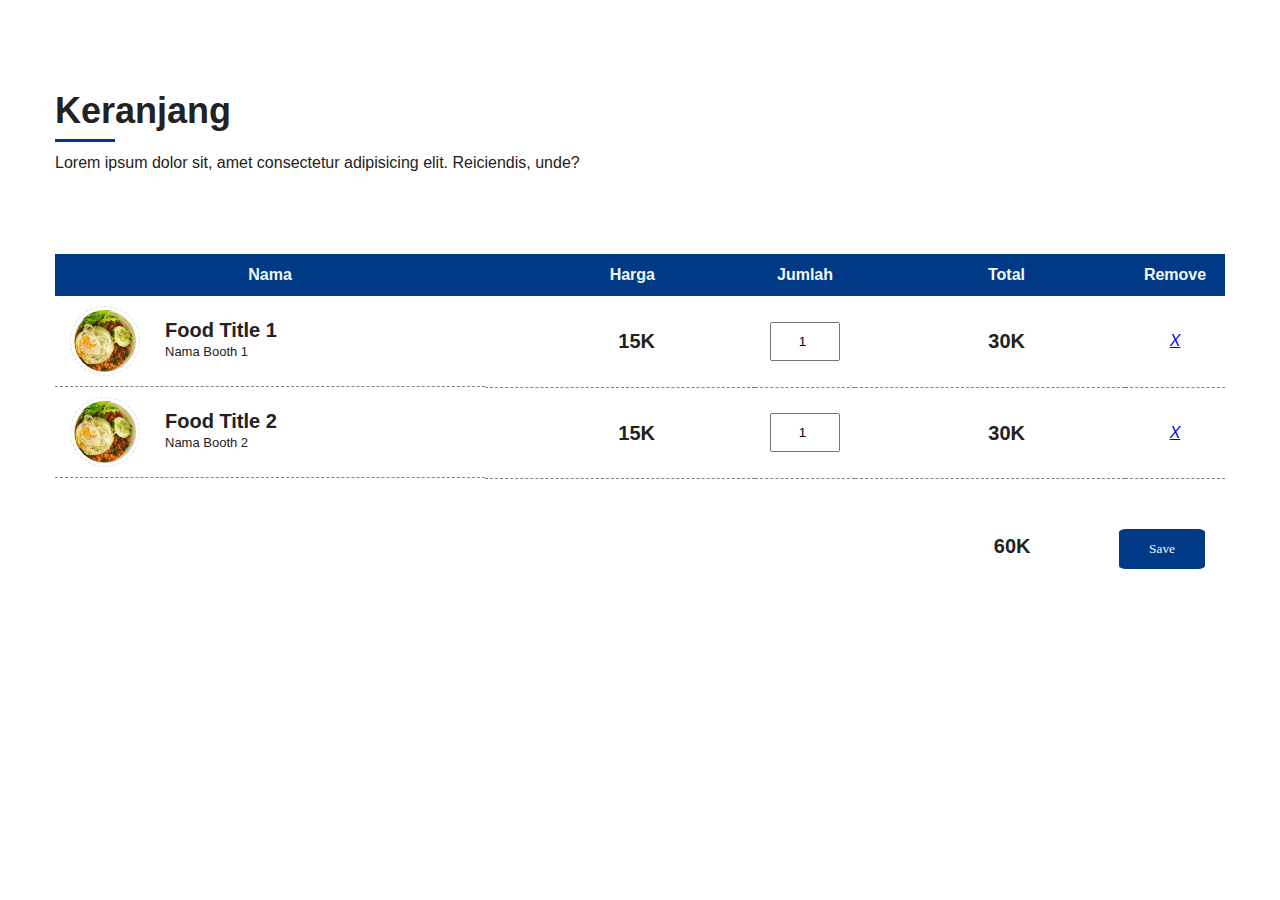
==== Keranjang.html @ 44690c76 "add keranjang" ====
<!DOCTYPE html>
<html lang="en">
<head>
    <meta charset="UTF-8">
    <meta http-equiv="X-UA-Compatible" content="IE=edge">
    <meta name="viewport" content="width=device-width, initial-scale=1.0">
    <title>Keranjang</title>
    <link rel="stylesheet" href="asset/css/style.css">
    <!-- <link rel="stylesheet" href="asset/css/responsive.css"> -->
</head>
<body>
    <div class="main">  
        <div class="section-title">
            <h2>Keranjang</h2>
            <p>Lorem ipsum dolor sit, amet consectetur adipisicing elit. Reiciendis, unde?</p>
            
        </div>

        <section id="cart-container">
            <table width="100%">
                <thead>
                    <tr>
                        <td>Nama</td>
                        <td>Harga</td>
                        <td>Jumlah</td>
                        <td>Total</td>
                        <td>Remove</td>
                    </tr>
                </thead>
                <tbody>
                    <tr>
                        <td class="nama-content">                    
                            <img src="asset/img/SegoGoreng.jpg" alt="">
                            <h4>Food Title 1
                                <p>Nama Booth 1</p>   
                            </h4> 
                            
                        </td>
                        <td class="harga-content">
                            <h4>15K</h4>
                        </td>
                        <td class="jumlah-content"> 
                            <h4><input value="1" type="number"></h4>
                        </td>
                        <td class="harga-content">
                            <h4>30K</h4>
                        </td>
                        <td class="remove-content">
                            <a href="#"><i class="trash-alt"> x </i></a>
                        </td>
                    </tr>
                    <!-- No 2 -->
                    <tr>
                        <td class="nama-content">                    
                            <img src="asset/img/SegoGoreng.jpg" alt="">
                            <h4>
                                Food Title 2
                                <p>Nama Booth 2</p>   
                            </h4>                           
                        </td>
                        <td class="harga-content">
                            <h4>15K</h4>
                        </td>
                        <td class="jumlah-content"> 
                            <h4><input value="1" type="number"></h4>
                        </td>
                        <td class="harga-content">
                            <h4>30K</h4>
                        </td>
                        <td class="remove-content"> 
                            <a href="#"><i class="trash-alt"> x </i></a>
                        </td>
                    </tr>    
                </tbody>
            </table>

        </section>
        <section id="Total">
            <h4>
                60K
                <span>
                    <button>
                        Save
                    </button>
                </span>
            </h4>
        </section>       
    </div>
</body>
</html>
---- asset/css/style.css ----
*{
    margin: 0;
    padding: 0;
    box-sizing: border-box;
}
@import url('https://fonts.googleapis.com/css2?family=Poppins&display=swap');
body{
    font-family: 'Poppins', sans-serif;
    font-size: 16px;
    line-height: 22px;
    color: #222;
}
.main {
    width: 1170px;
    margin: 100px auto;
}
.section-title {
    text-align: left;
    margin-bottom: 80px;
}
.section-title h2 {
    text-transform: capitalize;
    font-size: 36px;
    position: relative;
    display: inline-block;
    padding-bottom: 20px;
    margin-bottom: 10px;
}
.section-title h2::before{
    content:'';
    position: absolute;
    width: 60px;
    height: 3px;
    background-color: #003a87;
    bottom: 0;
    left: 0%;
    
}

/* Cart */
#cart-container table{ 
    border-collapse: collapse;
    width: 100%;
    table-layout: fixed;
}
#cart-container table td{
    border-bottom: 1px dashed rgb(134, 131, 131);
}
#cart-container table thead{ 
    font-weight: 800;
    text-align: center;
}
#cart-container table thead td{ 
    background-color: #003a87;
    color: aliceblue;
    border: none;
    padding: 10px;

}
#cart-container table tbody td{
    text-transform: capitalize;
    font-weight: 500;
    padding: 10px 15px 10px 15px;
    /* margin-top: 10px; 
    margin-bottom: 10px;  */
}
#cart-container table td:nth-child(2){
    width: 270px;
    text-align: right;
    padding-right: 100px;
}
#cart-container table td:nth-child(3){
    width: 100px;
    text-align: center;
}
#cart-container table td:nth-child(3) input{
    width: 70px;
    text-align: center;
    padding: 10px 5px 10px 15px;
}
#cart-container table td:nth-child(4){
    width: 270px;
    text-align: right;
    padding-right: 100px;
}
#cart-container table td:nth-child(5){
    width: 100px;
    text-align: center;
}
#cart-container table tbody td img{
    border-radius:50%;
    max-width: 70px;
    border: 1px dashed #ddd;
    padding: 3px;
    margin-right: 25px
}
.nama-content {
    font-size: 20px;
    display: flex;
    align-items: center;
}
.nama-content h4 p{
    font-size: 13px;
    font-weight: 500;
}
.jumlah-content {
    width: 25%;
    padding-left: 1px;
    text-align: center;
    align-items: center;
}
.harga-content {
    font-size: 20px;
    /* padding-right: 10px; */
}
#Total{
    font-size: 20px;
    margin-top: 50px;
    margin-right: 20px;
    text-align: right;
}
#Total button{
    background-color: #003a87;
    color: aliceblue;
    border-color: #003a87;
    border-style: none;
    padding: 12px 30px;
    border-radius: 8%;
    margin-left: 83px;
    text-align: right;
    font-family: 'Poppins';
}
#Total button:hover{
    opacity: .7;
}
---- asset/css/responsive.css ----
@media only screen and (min-width:992px) and (max-width:1200px){
    .main {
        width: 970px;
    }
}
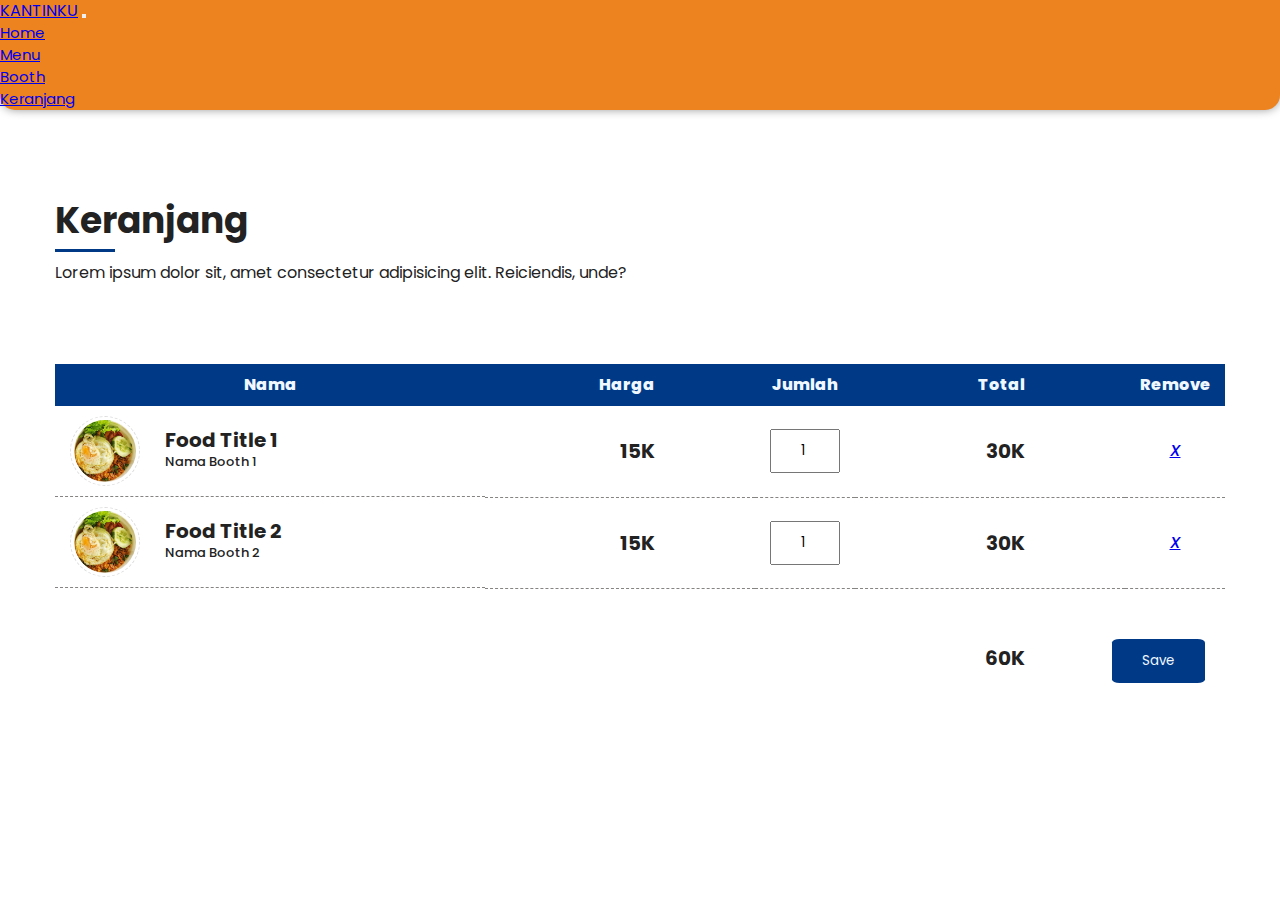
==== commit ac476d21: "add warna" ====
--- a/Keranjang.html
+++ b/Keranjang.html
@@ -1,19 +1,52 @@
 <!DOCTYPE html>
 <html lang="en">
+
 <head>
     <meta charset="UTF-8">
     <meta http-equiv="X-UA-Compatible" content="IE=edge">
     <meta name="viewport" content="width=device-width, initial-scale=1.0">
     <title>Keranjang</title>
     <link rel="stylesheet" href="asset/css/style.css">
+    <link rel="stylesheet" href="asset/css/style.css" />
+    <link rel="preconnect" href="https://fonts.googleapis.com" />
+    <link rel="preconnect" href="https://fonts.gstatic.com" crossorigin />
+    <link href="https://fonts.googleapis.com/css2?family=Poppins:wght@300;400;500;700&display=swap" rel="stylesheet" />
+    <link href="https://cdn.jsdelivr.net/npm/bootstrap@5.2.2/dist/css/bootstrap.min.css" rel="stylesheet"
+      integrity="sha384-Zenh87qX5JnK2Jl0vWa8Ck2rdkQ2Bzep5IDxbcnCeuOxjzrPF/et3URy9Bv1WTRi" crossorigin="anonymous" />
     <!-- <link rel="stylesheet" href="asset/css/responsive.css"> -->
 </head>
+
 <body>
-    <div class="main">  
+    <nav class="navbar navbar-expand-lg"style="background-color:#EC831E !important;">
+        <div class="container p-2">
+            <a class="navbar-brand fw-bold" href="#">KANTINKU</a>
+            <button class="navbar-toggler" type="button" data-bs-toggle="collapse" data-bs-target="#navbarNav"
+                aria-controls="navbarNav" aria-expanded="false" aria-label="Toggle navigation">
+                <span class="navbar-toggler-icon"></span>
+            </button>
+            <div class="collapse navbar-collapse" id="navbarNav">
+                <ul class="navbar-nav ms-auto me-5">
+                    <li class="nav-item pe-3">
+                        <a class="nav-link" aria-current="page" href="index.html#">Home</a>
+                    </li>
+                    <li class="nav-item pe-3">
+                        <a class="nav-link" href="index.html#menu">Menu</a>
+                    </li>
+                    <li class="nav-item pe-3">
+                        <a class="nav-link" href="index.html#booth">Booth</a>
+                    </li>
+                    <li class="nav-item pe-3">
+                        <a class="nav-link active" href="#">Keranjang</a>
+                    </li>
+                </ul>
+            </div>
+        </div>
+    </nav>
+    <div class="main">
         <div class="section-title">
             <h2>Keranjang</h2>
             <p>Lorem ipsum dolor sit, amet consectetur adipisicing elit. Reiciendis, unde?</p>
-            
+
         </div>
 
         <section id="cart-container">
@@ -29,17 +62,17 @@
                 </thead>
                 <tbody>
                     <tr>
-                        <td class="nama-content">                    
+                        <td class="nama-content">
                             <img src="asset/img/SegoGoreng.jpg" alt="">
                             <h4>Food Title 1
-                                <p>Nama Booth 1</p>   
-                            </h4> 
-                            
+                                <p>Nama Booth 1</p>
+                            </h4>
+
                         </td>
                         <td class="harga-content">
                             <h4>15K</h4>
                         </td>
-                        <td class="jumlah-content"> 
+                        <td class="jumlah-content">
                             <h4><input value="1" type="number"></h4>
                         </td>
                         <td class="harga-content">
@@ -51,26 +84,26 @@
                     </tr>
                     <!-- No 2 -->
                     <tr>
-                        <td class="nama-content">                    
+                        <td class="nama-content">
                             <img src="asset/img/SegoGoreng.jpg" alt="">
                             <h4>
                                 Food Title 2
-                                <p>Nama Booth 2</p>   
-                            </h4>                           
+                                <p>Nama Booth 2</p>
+                            </h4>
                         </td>
                         <td class="harga-content">
                             <h4>15K</h4>
                         </td>
-                        <td class="jumlah-content"> 
+                        <td class="jumlah-content">
                             <h4><input value="1" type="number"></h4>
                         </td>
                         <td class="harga-content">
                             <h4>30K</h4>
                         </td>
-                        <td class="remove-content"> 
+                        <td class="remove-content">
                             <a href="#"><i class="trash-alt"> x </i></a>
                         </td>
-                    </tr>    
+                    </tr>
                 </tbody>
             </table>
 
@@ -84,7 +117,8 @@
                     </button>
                 </span>
             </h4>
-        </section>       
+        </section>
     </div>
 </body>
-</html>+
+</html>
--- a/asset/css/style.css
+++ b/asset/css/style.css
@@ -1,23 +1,28 @@
-*{
+* {
     margin: 0;
     padding: 0;
     box-sizing: border-box;
 }
+
 @import url('https://fonts.googleapis.com/css2?family=Poppins&display=swap');
-body{
+
+body {
     font-family: 'Poppins', sans-serif;
     font-size: 16px;
     line-height: 22px;
     color: #222;
 }
+
 .main {
     width: 1170px;
     margin: 100px auto;
 }
+
 .section-title {
     text-align: left;
     margin-bottom: 80px;
 }
+
 .section-title h2 {
     text-transform: capitalize;
     font-size: 36px;
@@ -26,100 +31,117 @@
     padding-bottom: 20px;
     margin-bottom: 10px;
 }
-.section-title h2::before{
-    content:'';
+
+.section-title h2::before {
+    content: '';
     position: absolute;
     width: 60px;
     height: 3px;
     background-color: #003a87;
     bottom: 0;
     left: 0%;
-    
+
 }
 
 /* Cart */
-#cart-container table{ 
+#cart-container table {
     border-collapse: collapse;
     width: 100%;
     table-layout: fixed;
 }
-#cart-container table td{
+
+#cart-container table td {
     border-bottom: 1px dashed rgb(134, 131, 131);
 }
-#cart-container table thead{ 
+
+#cart-container table thead {
     font-weight: 800;
     text-align: center;
 }
-#cart-container table thead td{ 
+
+#cart-container table thead td {
     background-color: #003a87;
     color: aliceblue;
     border: none;
     padding: 10px;
 
 }
-#cart-container table tbody td{
+
+#cart-container table tbody td {
     text-transform: capitalize;
     font-weight: 500;
     padding: 10px 15px 10px 15px;
-    /* margin-top: 10px; 
+    /* margin-top: 10px;
     margin-bottom: 10px;  */
 }
-#cart-container table td:nth-child(2){
+
+#cart-container table td:nth-child(2) {
     width: 270px;
     text-align: right;
     padding-right: 100px;
 }
-#cart-container table td:nth-child(3){
+
+#cart-container table td:nth-child(3) {
     width: 100px;
     text-align: center;
 }
-#cart-container table td:nth-child(3) input{
+
+#cart-container table td:nth-child(3) input {
     width: 70px;
     text-align: center;
     padding: 10px 5px 10px 15px;
 }
-#cart-container table td:nth-child(4){
+
+#cart-container table td:nth-child(4) {
     width: 270px;
     text-align: right;
     padding-right: 100px;
 }
-#cart-container table td:nth-child(5){
+
+#cart-container table td:nth-child(5) {
     width: 100px;
     text-align: center;
 }
-#cart-container table tbody td img{
-    border-radius:50%;
+
+#cart-container table tbody td img {
+    border-radius: 50%;
     max-width: 70px;
     border: 1px dashed #ddd;
     padding: 3px;
     margin-right: 25px
 }
+
 .nama-content {
     font-size: 20px;
     display: flex;
     align-items: center;
 }
-.nama-content h4 p{
+
+.nama-content h4 p {
     font-size: 13px;
     font-weight: 500;
 }
+
 .jumlah-content {
     width: 25%;
     padding-left: 1px;
     text-align: center;
     align-items: center;
 }
+
 .harga-content {
     font-size: 20px;
     /* padding-right: 10px; */
 }
-#Total{
+
+#Total {
     font-size: 20px;
     margin-top: 50px;
     margin-right: 20px;
     text-align: right;
 }
-#Total button{
+
+#Total button {
     background-color: #003a87;
     color: aliceblue;
     border-color: #003a87;
@@ -130,6 +152,44 @@
     text-align: right;
     font-family: 'Poppins';
 }
-#Total button:hover{
+
+#Total button:hover {
     opacity: .7;
-}+}
+
+* {
+    font-family: "Poppins", sans-serif;
+}
+
+.navbar {
+    background-color: rgb(223, 223, 223) !important;
+    border-radius: 0px 0px 15px 15px;
+    box-shadow: 0px 0px 10px #9a9a9a;
+}
+
+.navbar-nav {
+    font-size: 15px;
+}
+
+.jumbotron {
+    font-family: "Poppins", sans-serif;
+}
+
+.btn-jum {
+    background-color: black !important;
+}
+
+.menu-placeholder {
+    background-color: rgb(223, 223, 223) !important;
+    border-radius: 15px 15px 0px 0px;
+    box-shadow: 0px 0px 10px #9a9a9a;
+}
+
+ul {
+    list-style-type: none;
+    font-size: 14px;
+}
+
+li {
+    color: white;
+}
--- a/asset/css/style.css
+++ b/asset/css/style.css
@@ -1,23 +1,28 @@
-*{
+* {
     margin: 0;
     padding: 0;
     box-sizing: border-box;
 }
+
 @import url('https://fonts.googleapis.com/css2?family=Poppins&display=swap');
-body{
+
+body {
     font-family: 'Poppins', sans-serif;
     font-size: 16px;
     line-height: 22px;
     color: #222;
 }
+
 .main {
     width: 1170px;
     margin: 100px auto;
 }
+
 .section-title {
     text-align: left;
     margin-bottom: 80px;
 }
+
 .section-title h2 {
     text-transform: capitalize;
     font-size: 36px;
@@ -26,100 +31,117 @@
     padding-bottom: 20px;
     margin-bottom: 10px;
 }
-.section-title h2::before{
-    content:'';
+
+.section-title h2::before {
+    content: '';
     position: absolute;
     width: 60px;
     height: 3px;
     background-color: #003a87;
     bottom: 0;
     left: 0%;
-    
+
 }
 
 /* Cart */
-#cart-container table{ 
+#cart-container table {
     border-collapse: collapse;
     width: 100%;
     table-layout: fixed;
 }
-#cart-container table td{
+
+#cart-container table td {
     border-bottom: 1px dashed rgb(134, 131, 131);
 }
-#cart-container table thead{ 
+
+#cart-container table thead {
     font-weight: 800;
     text-align: center;
 }
-#cart-container table thead td{ 
+
+#cart-container table thead td {
     background-color: #003a87;
     color: aliceblue;
     border: none;
     padding: 10px;
 
 }
-#cart-container table tbody td{
+
+#cart-container table tbody td {
     text-transform: capitalize;
     font-weight: 500;
     padding: 10px 15px 10px 15px;
-    /* margin-top: 10px; 
+    /* margin-top: 10px;
     margin-bottom: 10px;  */
 }
-#cart-container table td:nth-child(2){
+
+#cart-container table td:nth-child(2) {
     width: 270px;
     text-align: right;
     padding-right: 100px;
 }
-#cart-container table td:nth-child(3){
+
+#cart-container table td:nth-child(3) {
     width: 100px;
     text-align: center;
 }
-#cart-container table td:nth-child(3) input{
+
+#cart-container table td:nth-child(3) input {
     width: 70px;
     text-align: center;
     padding: 10px 5px 10px 15px;
 }
-#cart-container table td:nth-child(4){
+
+#cart-container table td:nth-child(4) {
     width: 270px;
     text-align: right;
     padding-right: 100px;
 }
-#cart-container table td:nth-child(5){
+
+#cart-container table td:nth-child(5) {
     width: 100px;
     text-align: center;
 }
-#cart-container table tbody td img{
-    border-radius:50%;
+
+#cart-container table tbody td img {
+    border-radius: 50%;
     max-width: 70px;
     border: 1px dashed #ddd;
     padding: 3px;
     margin-right: 25px
 }
+
 .nama-content {
     font-size: 20px;
     display: flex;
     align-items: center;
 }
-.nama-content h4 p{
+
+.nama-content h4 p {
     font-size: 13px;
     font-weight: 500;
 }
+
 .jumlah-content {
     width: 25%;
     padding-left: 1px;
     text-align: center;
     align-items: center;
 }
+
 .harga-content {
     font-size: 20px;
     /* padding-right: 10px; */
 }
-#Total{
+
+#Total {
     font-size: 20px;
     margin-top: 50px;
     margin-right: 20px;
     text-align: right;
 }
-#Total button{
+
+#Total button {
     background-color: #003a87;
     color: aliceblue;
     border-color: #003a87;
@@ -130,6 +152,44 @@
     text-align: right;
     font-family: 'Poppins';
 }
-#Total button:hover{
+
+#Total button:hover {
     opacity: .7;
-}+}
+
+* {
+    font-family: "Poppins", sans-serif;
+}
+
+.navbar {
+    background-color: rgb(223, 223, 223) !important;
+    border-radius: 0px 0px 15px 15px;
+    box-shadow: 0px 0px 10px #9a9a9a;
+}
+
+.navbar-nav {
+    font-size: 15px;
+}
+
+.jumbotron {
+    font-family: "Poppins", sans-serif;
+}
+
+.btn-jum {
+    background-color: black !important;
+}
+
+.menu-placeholder {
+    background-color: rgb(223, 223, 223) !important;
+    border-radius: 15px 15px 0px 0px;
+    box-shadow: 0px 0px 10px #9a9a9a;
+}
+
+ul {
+    list-style-type: none;
+    font-size: 14px;
+}
+
+li {
+    color: white;
+}
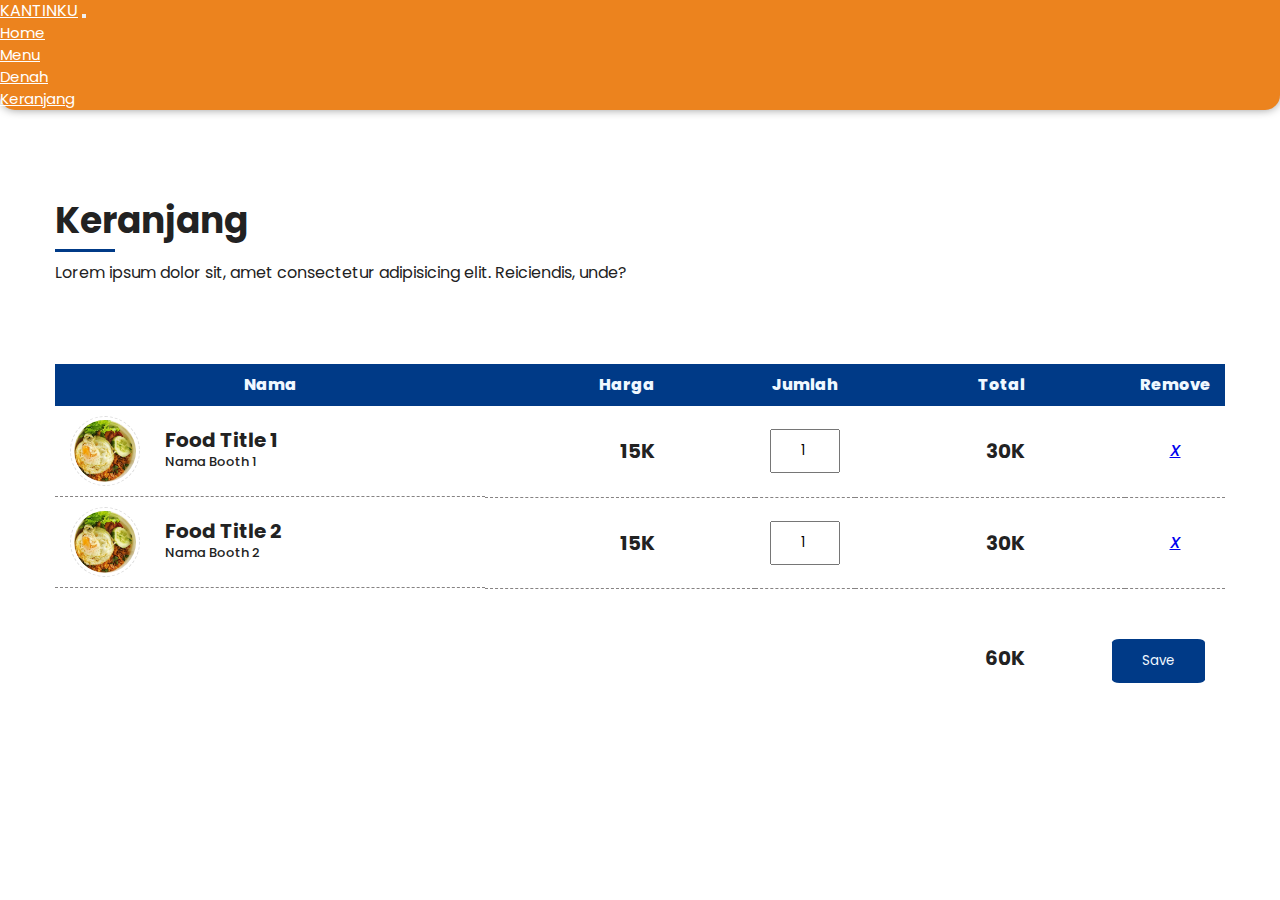
==== commit 97822829: "finalisasi" ====
--- a/Keranjang.html
+++ b/Keranjang.html
@@ -1,124 +1,117 @@
 <!DOCTYPE html>
 <html lang="en">
-
-<head>
-    <meta charset="UTF-8">
-    <meta http-equiv="X-UA-Compatible" content="IE=edge">
-    <meta name="viewport" content="width=device-width, initial-scale=1.0">
+  <head>
+    <meta charset="UTF-8" />
+    <meta http-equiv="X-UA-Compatible" content="IE=edge" />
+    <meta name="viewport" content="width=device-width, initial-scale=1.0" />
     <title>Keranjang</title>
-    <link rel="stylesheet" href="asset/css/style.css">
+    <link rel="stylesheet" href="asset/css/style.css" />
     <link rel="stylesheet" href="asset/css/style.css" />
     <link rel="preconnect" href="https://fonts.googleapis.com" />
     <link rel="preconnect" href="https://fonts.gstatic.com" crossorigin />
     <link href="https://fonts.googleapis.com/css2?family=Poppins:wght@300;400;500;700&display=swap" rel="stylesheet" />
-    <link href="https://cdn.jsdelivr.net/npm/bootstrap@5.2.2/dist/css/bootstrap.min.css" rel="stylesheet"
-      integrity="sha384-Zenh87qX5JnK2Jl0vWa8Ck2rdkQ2Bzep5IDxbcnCeuOxjzrPF/et3URy9Bv1WTRi" crossorigin="anonymous" />
+    <link href="https://cdn.jsdelivr.net/npm/bootstrap@5.2.2/dist/css/bootstrap.min.css" rel="stylesheet" integrity="sha384-Zenh87qX5JnK2Jl0vWa8Ck2rdkQ2Bzep5IDxbcnCeuOxjzrPF/et3URy9Bv1WTRi" crossorigin="anonymous" />
     <!-- <link rel="stylesheet" href="asset/css/responsive.css"> -->
-</head>
+  </head>
 
-<body>
-    <nav class="navbar navbar-expand-lg"style="background-color:#EC831E !important;">
-        <div class="container p-2">
-            <a class="navbar-brand fw-bold" href="#">KANTINKU</a>
-            <button class="navbar-toggler" type="button" data-bs-toggle="collapse" data-bs-target="#navbarNav"
-                aria-controls="navbarNav" aria-expanded="false" aria-label="Toggle navigation">
-                <span class="navbar-toggler-icon"></span>
-            </button>
-            <div class="collapse navbar-collapse" id="navbarNav">
-                <ul class="navbar-nav ms-auto me-5">
-                    <li class="nav-item pe-3">
-                        <a class="nav-link" aria-current="page" href="index.html#">Home</a>
-                    </li>
-                    <li class="nav-item pe-3">
-                        <a class="nav-link" href="index.html#menu">Menu</a>
-                    </li>
-                    <li class="nav-item pe-3">
-                        <a class="nav-link" href="index.html#booth">Booth</a>
-                    </li>
-                    <li class="nav-item pe-3">
-                        <a class="nav-link active" href="#">Keranjang</a>
-                    </li>
-                </ul>
-            </div>
+  <body>
+    <nav class="navbar navbar-expand-lg" style="background-color: #ec831e !important">
+      <div class="container p-2">
+        <a class="navbar-brand fw-bold" style="color: #ffffff !important" href="#">KANTINKU</a>
+        <button class="navbar-toggler" type="button" data-bs-toggle="collapse" data-bs-target="#navbarNav" aria-controls="navbarNav" aria-expanded="false" aria-label="Toggle navigation">
+          <span class="navbar-toggler-icon"></span>
+        </button>
+        <div class="collapse navbar-collapse" id="navbarNav">
+          <ul class="navbar-nav ms-auto me-5 fw-light">
+            <li class="nav-item pe-3">
+              <a class="nav-link" style="color: #ffffff !important" aria-current="page" href="index.html">Home</a>
+            </li>
+            <li class="nav-item pe-3">
+              <a class="nav-link" style="color: #ffffff !important" href="index.html#menu">Menu</a>
+            </li>
+            <li class="nav-item pe-3">
+              <a class="nav-link" style="color: #ffffff !important" href="index.html#denah">Denah</a>
+            </li>
+            <li class="nav-item pe-3">
+              <a class="nav-link" style="color: #ffffff !important" href="keranjang.html#">Keranjang</a>
+            </li>
+          </ul>
         </div>
+      </div>
     </nav>
     <div class="main">
-        <div class="section-title">
-            <h2>Keranjang</h2>
-            <p>Lorem ipsum dolor sit, amet consectetur adipisicing elit. Reiciendis, unde?</p>
+      <div class="section-title">
+        <h2>Keranjang</h2>
+        <p>Lorem ipsum dolor sit, amet consectetur adipisicing elit. Reiciendis, unde?</p>
+      </div>
 
-        </div>
-
-        <section id="cart-container">
-            <table width="100%">
-                <thead>
-                    <tr>
-                        <td>Nama</td>
-                        <td>Harga</td>
-                        <td>Jumlah</td>
-                        <td>Total</td>
-                        <td>Remove</td>
-                    </tr>
-                </thead>
-                <tbody>
-                    <tr>
-                        <td class="nama-content">
-                            <img src="asset/img/SegoGoreng.jpg" alt="">
-                            <h4>Food Title 1
-                                <p>Nama Booth 1</p>
-                            </h4>
-
-                        </td>
-                        <td class="harga-content">
-                            <h4>15K</h4>
-                        </td>
-                        <td class="jumlah-content">
-                            <h4><input value="1" type="number"></h4>
-                        </td>
-                        <td class="harga-content">
-                            <h4>30K</h4>
-                        </td>
-                        <td class="remove-content">
-                            <a href="#"><i class="trash-alt"> x </i></a>
-                        </td>
-                    </tr>
-                    <!-- No 2 -->
-                    <tr>
-                        <td class="nama-content">
-                            <img src="asset/img/SegoGoreng.jpg" alt="">
-                            <h4>
-                                Food Title 2
-                                <p>Nama Booth 2</p>
-                            </h4>
-                        </td>
-                        <td class="harga-content">
-                            <h4>15K</h4>
-                        </td>
-                        <td class="jumlah-content">
-                            <h4><input value="1" type="number"></h4>
-                        </td>
-                        <td class="harga-content">
-                            <h4>30K</h4>
-                        </td>
-                        <td class="remove-content">
-                            <a href="#"><i class="trash-alt"> x </i></a>
-                        </td>
-                    </tr>
-                </tbody>
-            </table>
-
-        </section>
-        <section id="Total">
-            <h4>
-                60K
-                <span>
-                    <button>
-                        Save
-                    </button>
-                </span>
-            </h4>
-        </section>
+      <section id="cart-container">
+        <table width="100%">
+          <thead>
+            <tr>
+              <td>Nama</td>
+              <td>Harga</td>
+              <td>Jumlah</td>
+              <td>Total</td>
+              <td>Remove</td>
+            </tr>
+          </thead>
+          <tbody>
+            <tr>
+              <td class="nama-content">
+                <img src="asset/img/SegoGoreng.jpg" alt="" />
+                <h4>
+                  Food Title 1
+                  <p>Nama Booth 1</p>
+                </h4>
+              </td>
+              <td class="harga-content">
+                <h4>15K</h4>
+              </td>
+              <td class="jumlah-content">
+                <h4><input value="1" type="number" /></h4>
+              </td>
+              <td class="harga-content">
+                <h4>30K</h4>
+              </td>
+              <td class="remove-content">
+                <a href="#"><i class="trash-alt"> x </i></a>
+              </td>
+            </tr>
+            <!-- No 2 -->
+            <tr>
+              <td class="nama-content">
+                <img src="asset/img/SegoGoreng.jpg" alt="" />
+                <h4>
+                  Food Title 2
+                  <p>Nama Booth 2</p>
+                </h4>
+              </td>
+              <td class="harga-content">
+                <h4>15K</h4>
+              </td>
+              <td class="jumlah-content">
+                <h4><input value="1" type="number" /></h4>
+              </td>
+              <td class="harga-content">
+                <h4>30K</h4>
+              </td>
+              <td class="remove-content">
+                <a href="#"><i class="trash-alt"> x </i></a>
+              </td>
+            </tr>
+          </tbody>
+        </table>
+      </section>
+      <section id="Total">
+        <h4>
+          60K
+          <span>
+            <button>Save</button>
+          </span>
+        </h4>
+      </section>
     </div>
-</body>
-
+    <script src="https://cdn.jsdelivr.net/npm/bootstrap@5.2.2/dist/js/bootstrap.bundle.min.js" integrity="sha384-OERcA2EqjJCMA+/3y+gxIOqMEjwtxJY7qPCqsdltbNJuaOe923+mo//f6V8Qbsw3" crossorigin="anonymous"></script>
+  </body>
 </html>
--- a/asset/css/style.css
+++ b/asset/css/style.css
@@ -1,195 +1,193 @@
 * {
-    margin: 0;
-    padding: 0;
-    box-sizing: border-box;
+  margin: 0;
+  padding: 0;
+  box-sizing: border-box;
 }
 
-@import url('https://fonts.googleapis.com/css2?family=Poppins&display=swap');
+@import url("https://fonts.googleapis.com/css2?family=Poppins&display=swap");
 
 body {
-    font-family: 'Poppins', sans-serif;
-    font-size: 16px;
-    line-height: 22px;
-    color: #222;
+  font-family: "Poppins", sans-serif;
+  font-size: 16px;
+  line-height: 22px;
+  color: #222;
 }
 
 .main {
-    width: 1170px;
-    margin: 100px auto;
+  width: 1170px;
+  margin: 100px auto;
 }
 
 .section-title {
-    text-align: left;
-    margin-bottom: 80px;
+  text-align: left;
+  margin-bottom: 80px;
 }
 
 .section-title h2 {
-    text-transform: capitalize;
-    font-size: 36px;
-    position: relative;
-    display: inline-block;
-    padding-bottom: 20px;
-    margin-bottom: 10px;
+  text-transform: capitalize;
+  font-size: 36px;
+  position: relative;
+  display: inline-block;
+  padding-bottom: 20px;
+  margin-bottom: 10px;
 }
 
 .section-title h2::before {
-    content: '';
-    position: absolute;
-    width: 60px;
-    height: 3px;
-    background-color: #003a87;
-    bottom: 0;
-    left: 0%;
-
+  content: "";
+  position: absolute;
+  width: 60px;
+  height: 3px;
+  background-color: #003a87;
+  bottom: 0;
+  left: 0%;
 }
 
 /* Cart */
 #cart-container table {
-    border-collapse: collapse;
-    width: 100%;
-    table-layout: fixed;
+  border-collapse: collapse;
+  width: 100%;
+  table-layout: fixed;
 }
 
 #cart-container table td {
-    border-bottom: 1px dashed rgb(134, 131, 131);
+  border-bottom: 1px dashed rgb(134, 131, 131);
 }
 
 #cart-container table thead {
-    font-weight: 800;
-    text-align: center;
+  font-weight: 800;
+  text-align: center;
 }
 
 #cart-container table thead td {
-    background-color: #003a87;
-    color: aliceblue;
-    border: none;
-    padding: 10px;
-
+  background-color: #003a87;
+  color: aliceblue;
+  border: none;
+  padding: 10px;
 }
 
 #cart-container table tbody td {
-    text-transform: capitalize;
-    font-weight: 500;
-    padding: 10px 15px 10px 15px;
-    /* margin-top: 10px;
+  text-transform: capitalize;
+  font-weight: 500;
+  padding: 10px 15px 10px 15px;
+  /* margin-top: 10px;
     margin-bottom: 10px;  */
 }
 
 #cart-container table td:nth-child(2) {
-    width: 270px;
-    text-align: right;
-    padding-right: 100px;
+  width: 270px;
+  text-align: right;
+  padding-right: 100px;
 }
 
 #cart-container table td:nth-child(3) {
-    width: 100px;
-    text-align: center;
+  width: 100px;
+  text-align: center;
 }
 
 #cart-container table td:nth-child(3) input {
-    width: 70px;
-    text-align: center;
-    padding: 10px 5px 10px 15px;
+  width: 70px;
+  text-align: center;
+  padding: 10px 5px 10px 15px;
 }
 
 #cart-container table td:nth-child(4) {
-    width: 270px;
-    text-align: right;
-    padding-right: 100px;
+  width: 270px;
+  text-align: right;
+  padding-right: 100px;
 }
 
 #cart-container table td:nth-child(5) {
-    width: 100px;
-    text-align: center;
+  width: 100px;
+  text-align: center;
 }
 
 #cart-container table tbody td img {
-    border-radius: 50%;
-    max-width: 70px;
-    border: 1px dashed #ddd;
-    padding: 3px;
-    margin-right: 25px
+  border-radius: 50%;
+  max-width: 70px;
+  border: 1px dashed #ddd;
+  padding: 3px;
+  margin-right: 25px;
 }
 
 .nama-content {
-    font-size: 20px;
-    display: flex;
-    align-items: center;
+  font-size: 20px;
+  display: flex;
+  align-items: center;
 }
 
 .nama-content h4 p {
-    font-size: 13px;
-    font-weight: 500;
+  font-size: 13px;
+  font-weight: 500;
 }
 
 .jumlah-content {
-    width: 25%;
-    padding-left: 1px;
-    text-align: center;
-    align-items: center;
+  width: 25%;
+  padding-left: 1px;
+  text-align: center;
+  align-items: center;
 }
 
 .harga-content {
-    font-size: 20px;
-    /* padding-right: 10px; */
+  font-size: 20px;
+  /* padding-right: 10px; */
 }
 
 #Total {
-    font-size: 20px;
-    margin-top: 50px;
-    margin-right: 20px;
-    text-align: right;
+  font-size: 20px;
+  margin-top: 50px;
+  margin-right: 20px;
+  text-align: right;
 }
 
 #Total button {
-    background-color: #003a87;
-    color: aliceblue;
-    border-color: #003a87;
-    border-style: none;
-    padding: 12px 30px;
-    border-radius: 8%;
-    margin-left: 83px;
-    text-align: right;
-    font-family: 'Poppins';
+  background-color: #003a87;
+  color: aliceblue;
+  border-color: #003a87;
+  border-style: none;
+  padding: 12px 30px;
+  border-radius: 8%;
+  margin-left: 83px;
+  text-align: right;
+  font-family: "Poppins";
 }
 
 #Total button:hover {
-    opacity: .7;
+  opacity: 0.7;
 }
 
 * {
-    font-family: "Poppins", sans-serif;
+  font-family: "Poppins", sans-serif;
 }
 
 .navbar {
-    background-color: rgb(223, 223, 223) !important;
-    border-radius: 0px 0px 15px 15px;
-    box-shadow: 0px 0px 10px #9a9a9a;
+  background-color: rgb(223, 223, 223) !important;
+  border-radius: 0px 0px 15px 15px;
+  box-shadow: 0px 0px 10px #9a9a9a;
 }
 
 .navbar-nav {
-    font-size: 15px;
+  font-size: 15px;
 }
 
 .jumbotron {
-    font-family: "Poppins", sans-serif;
+  font-family: "Poppins", sans-serif;
 }
 
 .btn-jum {
-    background-color: black !important;
+  background-color: black !important;
 }
 
 .menu-placeholder {
-    background-color: rgb(223, 223, 223) !important;
-    border-radius: 15px 15px 0px 0px;
-    box-shadow: 0px 0px 10px #9a9a9a;
+  background-color: rgb(223, 223, 223) !important;
+  border-radius: 15px 15px 15px 15px;
+  box-shadow: 0px 0px 10px #9a9a9a;
 }
 
 ul {
-    list-style-type: none;
-    font-size: 14px;
+  list-style-type: none;
+  font-size: 14px;
 }
 
 li {
-    color: white;
+  color: white;
 }
--- a/asset/css/style.css
+++ b/asset/css/style.css
@@ -1,195 +1,193 @@
 * {
-    margin: 0;
-    padding: 0;
-    box-sizing: border-box;
+  margin: 0;
+  padding: 0;
+  box-sizing: border-box;
 }
 
-@import url('https://fonts.googleapis.com/css2?family=Poppins&display=swap');
+@import url("https://fonts.googleapis.com/css2?family=Poppins&display=swap");
 
 body {
-    font-family: 'Poppins', sans-serif;
-    font-size: 16px;
-    line-height: 22px;
-    color: #222;
+  font-family: "Poppins", sans-serif;
+  font-size: 16px;
+  line-height: 22px;
+  color: #222;
 }
 
 .main {
-    width: 1170px;
-    margin: 100px auto;
+  width: 1170px;
+  margin: 100px auto;
 }
 
 .section-title {
-    text-align: left;
-    margin-bottom: 80px;
+  text-align: left;
+  margin-bottom: 80px;
 }
 
 .section-title h2 {
-    text-transform: capitalize;
-    font-size: 36px;
-    position: relative;
-    display: inline-block;
-    padding-bottom: 20px;
-    margin-bottom: 10px;
+  text-transform: capitalize;
+  font-size: 36px;
+  position: relative;
+  display: inline-block;
+  padding-bottom: 20px;
+  margin-bottom: 10px;
 }
 
 .section-title h2::before {
-    content: '';
-    position: absolute;
-    width: 60px;
-    height: 3px;
-    background-color: #003a87;
-    bottom: 0;
-    left: 0%;
-
+  content: "";
+  position: absolute;
+  width: 60px;
+  height: 3px;
+  background-color: #003a87;
+  bottom: 0;
+  left: 0%;
 }
 
 /* Cart */
 #cart-container table {
-    border-collapse: collapse;
-    width: 100%;
-    table-layout: fixed;
+  border-collapse: collapse;
+  width: 100%;
+  table-layout: fixed;
 }
 
 #cart-container table td {
-    border-bottom: 1px dashed rgb(134, 131, 131);
+  border-bottom: 1px dashed rgb(134, 131, 131);
 }
 
 #cart-container table thead {
-    font-weight: 800;
-    text-align: center;
+  font-weight: 800;
+  text-align: center;
 }
 
 #cart-container table thead td {
-    background-color: #003a87;
-    color: aliceblue;
-    border: none;
-    padding: 10px;
-
+  background-color: #003a87;
+  color: aliceblue;
+  border: none;
+  padding: 10px;
 }
 
 #cart-container table tbody td {
-    text-transform: capitalize;
-    font-weight: 500;
-    padding: 10px 15px 10px 15px;
-    /* margin-top: 10px;
+  text-transform: capitalize;
+  font-weight: 500;
+  padding: 10px 15px 10px 15px;
+  /* margin-top: 10px;
     margin-bottom: 10px;  */
 }
 
 #cart-container table td:nth-child(2) {
-    width: 270px;
-    text-align: right;
-    padding-right: 100px;
+  width: 270px;
+  text-align: right;
+  padding-right: 100px;
 }
 
 #cart-container table td:nth-child(3) {
-    width: 100px;
-    text-align: center;
+  width: 100px;
+  text-align: center;
 }
 
 #cart-container table td:nth-child(3) input {
-    width: 70px;
-    text-align: center;
-    padding: 10px 5px 10px 15px;
+  width: 70px;
+  text-align: center;
+  padding: 10px 5px 10px 15px;
 }
 
 #cart-container table td:nth-child(4) {
-    width: 270px;
-    text-align: right;
-    padding-right: 100px;
+  width: 270px;
+  text-align: right;
+  padding-right: 100px;
 }
 
 #cart-container table td:nth-child(5) {
-    width: 100px;
-    text-align: center;
+  width: 100px;
+  text-align: center;
 }
 
 #cart-container table tbody td img {
-    border-radius: 50%;
-    max-width: 70px;
-    border: 1px dashed #ddd;
-    padding: 3px;
-    margin-right: 25px
+  border-radius: 50%;
+  max-width: 70px;
+  border: 1px dashed #ddd;
+  padding: 3px;
+  margin-right: 25px;
 }
 
 .nama-content {
-    font-size: 20px;
-    display: flex;
-    align-items: center;
+  font-size: 20px;
+  display: flex;
+  align-items: center;
 }
 
 .nama-content h4 p {
-    font-size: 13px;
-    font-weight: 500;
+  font-size: 13px;
+  font-weight: 500;
 }
 
 .jumlah-content {
-    width: 25%;
-    padding-left: 1px;
-    text-align: center;
-    align-items: center;
+  width: 25%;
+  padding-left: 1px;
+  text-align: center;
+  align-items: center;
 }
 
 .harga-content {
-    font-size: 20px;
-    /* padding-right: 10px; */
+  font-size: 20px;
+  /* padding-right: 10px; */
 }
 
 #Total {
-    font-size: 20px;
-    margin-top: 50px;
-    margin-right: 20px;
-    text-align: right;
+  font-size: 20px;
+  margin-top: 50px;
+  margin-right: 20px;
+  text-align: right;
 }
 
 #Total button {
-    background-color: #003a87;
-    color: aliceblue;
-    border-color: #003a87;
-    border-style: none;
-    padding: 12px 30px;
-    border-radius: 8%;
-    margin-left: 83px;
-    text-align: right;
-    font-family: 'Poppins';
+  background-color: #003a87;
+  color: aliceblue;
+  border-color: #003a87;
+  border-style: none;
+  padding: 12px 30px;
+  border-radius: 8%;
+  margin-left: 83px;
+  text-align: right;
+  font-family: "Poppins";
 }
 
 #Total button:hover {
-    opacity: .7;
+  opacity: 0.7;
 }
 
 * {
-    font-family: "Poppins", sans-serif;
+  font-family: "Poppins", sans-serif;
 }
 
 .navbar {
-    background-color: rgb(223, 223, 223) !important;
-    border-radius: 0px 0px 15px 15px;
-    box-shadow: 0px 0px 10px #9a9a9a;
+  background-color: rgb(223, 223, 223) !important;
+  border-radius: 0px 0px 15px 15px;
+  box-shadow: 0px 0px 10px #9a9a9a;
 }
 
 .navbar-nav {
-    font-size: 15px;
+  font-size: 15px;
 }
 
 .jumbotron {
-    font-family: "Poppins", sans-serif;
+  font-family: "Poppins", sans-serif;
 }
 
 .btn-jum {
-    background-color: black !important;
+  background-color: black !important;
 }
 
 .menu-placeholder {
-    background-color: rgb(223, 223, 223) !important;
-    border-radius: 15px 15px 0px 0px;
-    box-shadow: 0px 0px 10px #9a9a9a;
+  background-color: rgb(223, 223, 223) !important;
+  border-radius: 15px 15px 15px 15px;
+  box-shadow: 0px 0px 10px #9a9a9a;
 }
 
 ul {
-    list-style-type: none;
-    font-size: 14px;
+  list-style-type: none;
+  font-size: 14px;
 }
 
 li {
-    color: white;
+  color: white;
 }
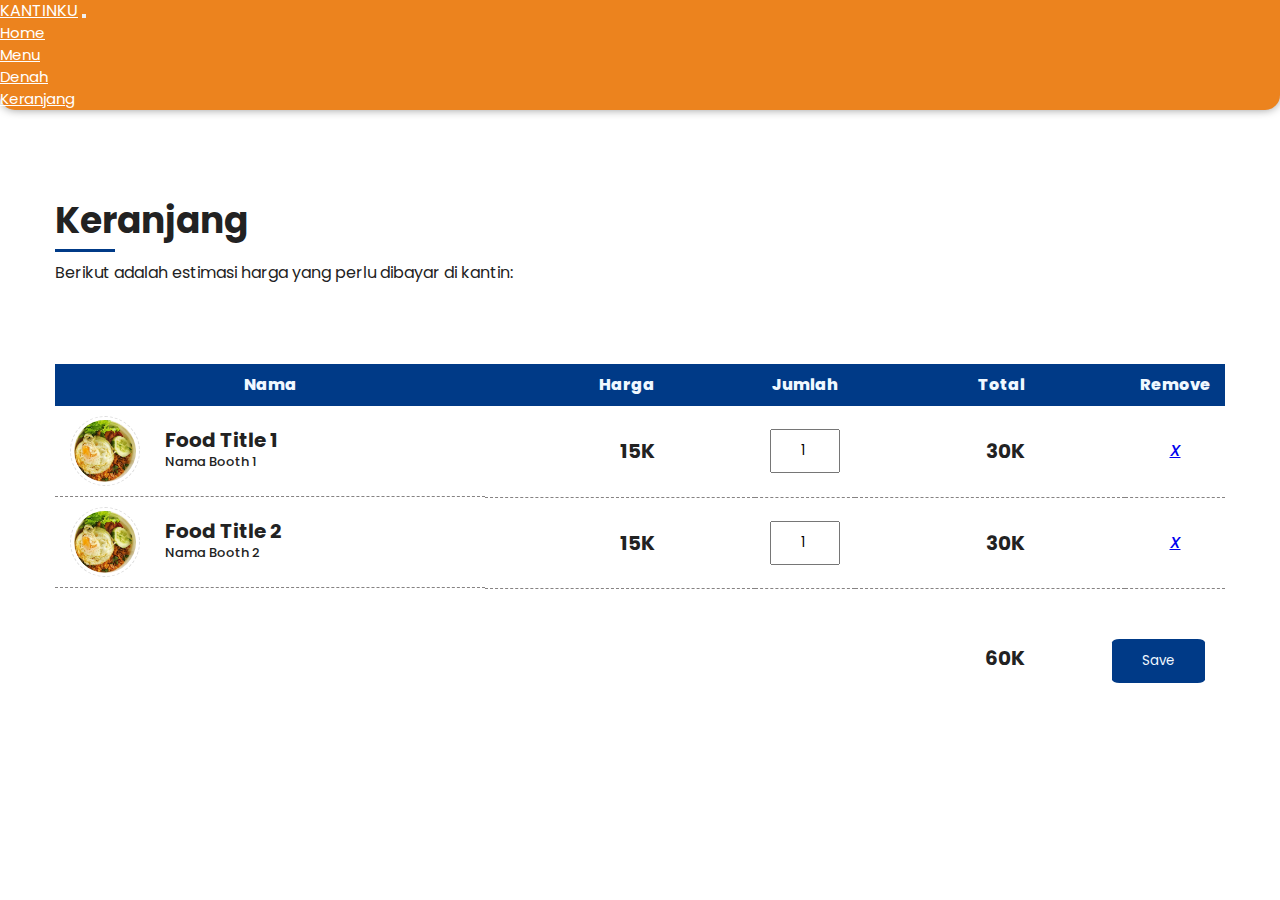
==== commit 5e398b15: "finalnal" ====
--- a/Keranjang.html
+++ b/Keranjang.html
@@ -42,7 +42,7 @@
     <div class="main">
       <div class="section-title">
         <h2>Keranjang</h2>
-        <p>Lorem ipsum dolor sit, amet consectetur adipisicing elit. Reiciendis, unde?</p>
+        <p>Berikut adalah estimasi harga yang perlu dibayar di kantin:</p>
       </div>
 
       <section id="cart-container">
--- a/asset/css/style.css
+++ b/asset/css/style.css
@@ -178,9 +178,8 @@
 }
 
 .menu-placeholder {
-  background-color: rgb(223, 223, 223) !important;
   border-radius: 15px 15px 15px 15px;
-  box-shadow: 0px 0px 10px #9a9a9a;
+  box-shadow: 0px 0px 10px #002647;
 }
 
 ul {
@@ -191,3 +190,12 @@
 li {
   color: white;
 }
+
+.jumbotron {
+  background-image: url("../img/Frame\ 1.png");
+  background-repeat: no-repeat;
+  background-size: cover;
+  background-position: center;
+  margin-top: -20px;
+  margin-bottom: -20px;
+}
--- a/asset/css/style.css
+++ b/asset/css/style.css
@@ -178,9 +178,8 @@
 }
 
 .menu-placeholder {
-  background-color: rgb(223, 223, 223) !important;
   border-radius: 15px 15px 15px 15px;
-  box-shadow: 0px 0px 10px #9a9a9a;
+  box-shadow: 0px 0px 10px #002647;
 }
 
 ul {
@@ -191,3 +190,12 @@
 li {
   color: white;
 }
+
+.jumbotron {
+  background-image: url("../img/Frame\ 1.png");
+  background-repeat: no-repeat;
+  background-size: cover;
+  background-position: center;
+  margin-top: -20px;
+  margin-bottom: -20px;
+}
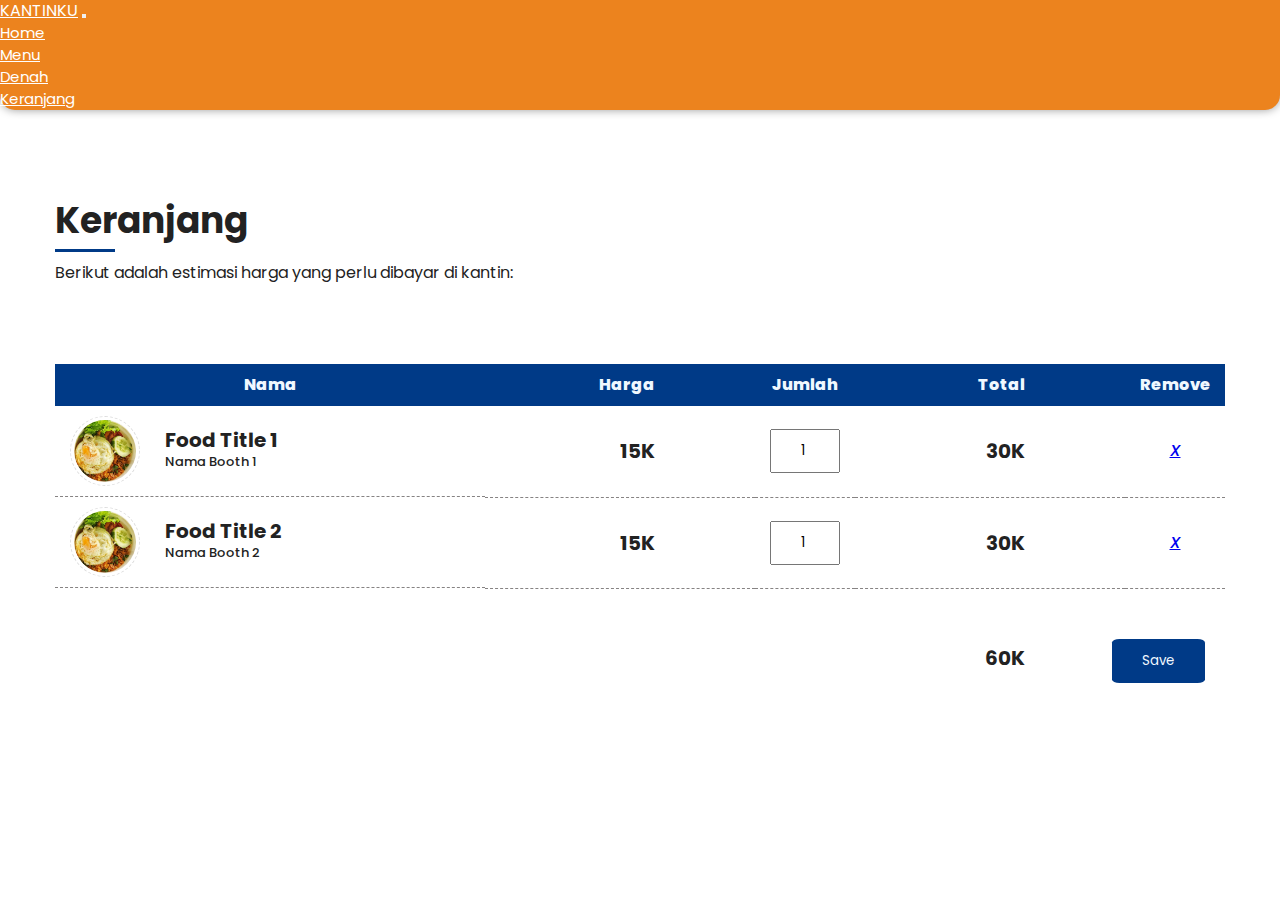
==== commit 00b8dbd2: "add fixed navbar" ====
--- a/Keranjang.html
+++ b/Keranjang.html
@@ -1,6 +1,7 @@
 <!DOCTYPE html>
 <html lang="en">
-  <head>
+
+<head>
     <meta charset="UTF-8" />
     <meta http-equiv="X-UA-Compatible" content="IE=edge" />
     <meta name="viewport" content="width=device-width, initial-scale=1.0" />
@@ -10,108 +11,114 @@
     <link rel="preconnect" href="https://fonts.googleapis.com" />
     <link rel="preconnect" href="https://fonts.gstatic.com" crossorigin />
     <link href="https://fonts.googleapis.com/css2?family=Poppins:wght@300;400;500;700&display=swap" rel="stylesheet" />
-    <link href="https://cdn.jsdelivr.net/npm/bootstrap@5.2.2/dist/css/bootstrap.min.css" rel="stylesheet" integrity="sha384-Zenh87qX5JnK2Jl0vWa8Ck2rdkQ2Bzep5IDxbcnCeuOxjzrPF/et3URy9Bv1WTRi" crossorigin="anonymous" />
+    <link href="https://cdn.jsdelivr.net/npm/bootstrap@5.2.2/dist/css/bootstrap.min.css" rel="stylesheet"
+        integrity="sha384-Zenh87qX5JnK2Jl0vWa8Ck2rdkQ2Bzep5IDxbcnCeuOxjzrPF/et3URy9Bv1WTRi" crossorigin="anonymous" />
     <!-- <link rel="stylesheet" href="asset/css/responsive.css"> -->
-  </head>
+</head>
 
-  <body>
-    <nav class="navbar navbar-expand-lg" style="background-color: #ec831e !important">
-      <div class="container p-2">
-        <a class="navbar-brand fw-bold" style="color: #ffffff !important" href="#">KANTINKU</a>
-        <button class="navbar-toggler" type="button" data-bs-toggle="collapse" data-bs-target="#navbarNav" aria-controls="navbarNav" aria-expanded="false" aria-label="Toggle navigation">
-          <span class="navbar-toggler-icon"></span>
-        </button>
-        <div class="collapse navbar-collapse" id="navbarNav">
-          <ul class="navbar-nav ms-auto me-5 fw-light">
-            <li class="nav-item pe-3">
-              <a class="nav-link" style="color: #ffffff !important" aria-current="page" href="index.html">Home</a>
-            </li>
-            <li class="nav-item pe-3">
-              <a class="nav-link" style="color: #ffffff !important" href="index.html#menu">Menu</a>
-            </li>
-            <li class="nav-item pe-3">
-              <a class="nav-link" style="color: #ffffff !important" href="index.html#denah">Denah</a>
-            </li>
-            <li class="nav-item pe-3">
-              <a class="nav-link" style="color: #ffffff !important" href="keranjang.html#">Keranjang</a>
-            </li>
-          </ul>
+<body>
+    <nav class="navbar navbar-expand-lg fixed-top" style="background-color: #ec831e !important">
+        <div class="container p-2">
+            <a class="navbar-brand fw-bold" style="color: #ffffff !important" href="#">KANTINKU</a>
+            <button class="navbar-toggler" type="button" data-bs-toggle="collapse" data-bs-target="#navbarNav"
+                aria-controls="navbarNav" aria-expanded="false" aria-label="Toggle navigation">
+                <span class="navbar-toggler-icon"></span>
+            </button>
+            <div class="collapse navbar-collapse" id="navbarNav">
+                <ul class="navbar-nav ms-auto me-5 fw-light">
+                    <li class="nav-item pe-3">
+                        <a class="nav-link" style="color: #ffffff !important" aria-current="page"
+                            href="index.html">Home</a>
+                    </li>
+                    <li class="nav-item pe-3">
+                        <a class="nav-link" style="color: #ffffff !important" href="index.html#menu">Menu</a>
+                    </li>
+                    <li class="nav-item pe-3">
+                        <a class="nav-link" style="color: #ffffff !important" href="index.html#denah">Denah</a>
+                    </li>
+                    <li class="nav-item pe-3">
+                        <a class="nav-link" style="color: #ffffff !important" href="keranjang.html#">Keranjang</a>
+                    </li>
+                </ul>
+            </div>
         </div>
-      </div>
     </nav>
     <div class="main">
-      <div class="section-title">
-        <h2>Keranjang</h2>
-        <p>Berikut adalah estimasi harga yang perlu dibayar di kantin:</p>
-      </div>
+        <div class="section-title">
+            <h2>Keranjang</h2>
+            <p>Berikut adalah estimasi harga yang perlu dibayar di kantin:</p>
+        </div>
 
-      <section id="cart-container">
-        <table width="100%">
-          <thead>
-            <tr>
-              <td>Nama</td>
-              <td>Harga</td>
-              <td>Jumlah</td>
-              <td>Total</td>
-              <td>Remove</td>
-            </tr>
-          </thead>
-          <tbody>
-            <tr>
-              <td class="nama-content">
-                <img src="asset/img/SegoGoreng.jpg" alt="" />
-                <h4>
-                  Food Title 1
-                  <p>Nama Booth 1</p>
-                </h4>
-              </td>
-              <td class="harga-content">
-                <h4>15K</h4>
-              </td>
-              <td class="jumlah-content">
-                <h4><input value="1" type="number" /></h4>
-              </td>
-              <td class="harga-content">
-                <h4>30K</h4>
-              </td>
-              <td class="remove-content">
-                <a href="#"><i class="trash-alt"> x </i></a>
-              </td>
-            </tr>
-            <!-- No 2 -->
-            <tr>
-              <td class="nama-content">
-                <img src="asset/img/SegoGoreng.jpg" alt="" />
-                <h4>
-                  Food Title 2
-                  <p>Nama Booth 2</p>
-                </h4>
-              </td>
-              <td class="harga-content">
-                <h4>15K</h4>
-              </td>
-              <td class="jumlah-content">
-                <h4><input value="1" type="number" /></h4>
-              </td>
-              <td class="harga-content">
-                <h4>30K</h4>
-              </td>
-              <td class="remove-content">
-                <a href="#"><i class="trash-alt"> x </i></a>
-              </td>
-            </tr>
-          </tbody>
-        </table>
-      </section>
-      <section id="Total">
-        <h4>
-          60K
-          <span>
-            <button>Save</button>
-          </span>
-        </h4>
-      </section>
+        <section id="cart-container">
+            <table width="100%">
+                <thead>
+                    <tr>
+                        <td>Nama</td>
+                        <td>Harga</td>
+                        <td>Jumlah</td>
+                        <td>Total</td>
+                        <td>Remove</td>
+                    </tr>
+                </thead>
+                <tbody>
+                    <tr>
+                        <td class="nama-content">
+                            <img src="asset/img/SegoGoreng.jpg" alt="" />
+                            <h4>
+                                Food Title 1
+                                <p>Nama Booth 1</p>
+                            </h4>
+                        </td>
+                        <td class="harga-content">
+                            <h4>15K</h4>
+                        </td>
+                        <td class="jumlah-content">
+                            <h4><input value="1" type="number" /></h4>
+                        </td>
+                        <td class="harga-content">
+                            <h4>30K</h4>
+                        </td>
+                        <td class="remove-content">
+                            <a href="#"><i class="trash-alt"> x </i></a>
+                        </td>
+                    </tr>
+                    <!-- No 2 -->
+                    <tr>
+                        <td class="nama-content">
+                            <img src="asset/img/SegoGoreng.jpg" alt="" />
+                            <h4>
+                                Food Title 2
+                                <p>Nama Booth 2</p>
+                            </h4>
+                        </td>
+                        <td class="harga-content">
+                            <h4>15K</h4>
+                        </td>
+                        <td class="jumlah-content">
+                            <h4><input value="1" type="number" /></h4>
+                        </td>
+                        <td class="harga-content">
+                            <h4>30K</h4>
+                        </td>
+                        <td class="remove-content">
+                            <a href="#"><i class="trash-alt"> x </i></a>
+                        </td>
+                    </tr>
+                </tbody>
+            </table>
+        </section>
+        <section id="Total">
+            <h4>
+                60K
+                <span>
+                    <button>Save</button>
+                </span>
+            </h4>
+        </section>
     </div>
-    <script src="https://cdn.jsdelivr.net/npm/bootstrap@5.2.2/dist/js/bootstrap.bundle.min.js" integrity="sha384-OERcA2EqjJCMA+/3y+gxIOqMEjwtxJY7qPCqsdltbNJuaOe923+mo//f6V8Qbsw3" crossorigin="anonymous"></script>
-  </body>
+    <script src="https://cdn.jsdelivr.net/npm/bootstrap@5.2.2/dist/js/bootstrap.bundle.min.js"
+        integrity="sha384-OERcA2EqjJCMA+/3y+gxIOqMEjwtxJY7qPCqsdltbNJuaOe923+mo//f6V8Qbsw3"
+        crossorigin="anonymous"></script>
+</body>
+
 </html>
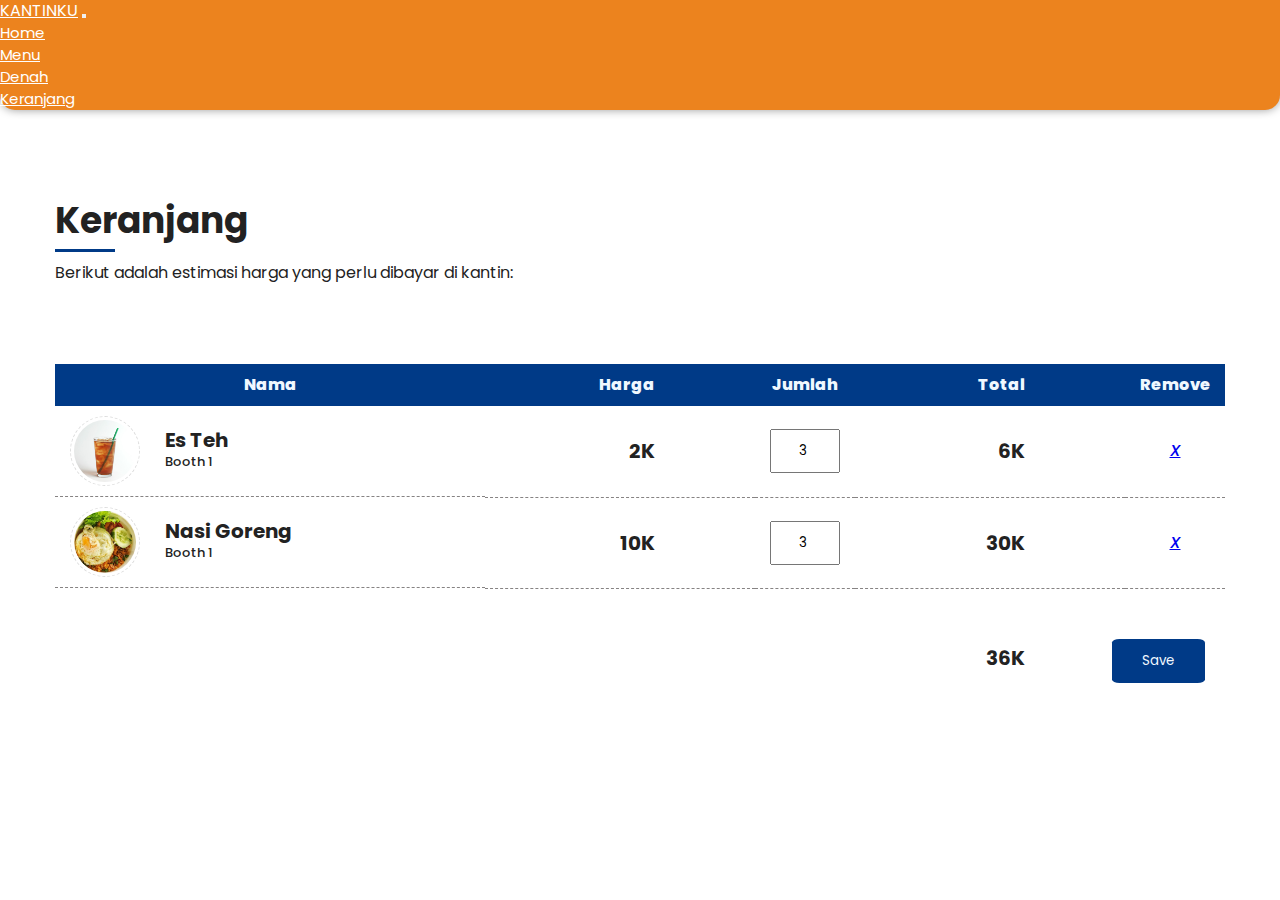
==== commit 863d991b: "revisi Keranjang" ====
--- a/Keranjang.html
+++ b/Keranjang.html
@@ -62,21 +62,21 @@
                 </thead>
                 <tbody>
                     <tr>
-                        <td class="nama-content">
-                            <img src="asset/img/SegoGoreng.jpg" alt="" />
+                        <td class="nama-content" id="esteh">
+                            <img src="asset/img/es_teh.jpg" alt="" />
                             <h4>
-                                Food Title 1
-                                <p>Nama Booth 1</p>
+                                Es Teh
+                                <p>Booth 1</p>
                             </h4>
                         </td>
                         <td class="harga-content">
-                            <h4>15K</h4>
+                            <h4>2K</h4>
                         </td>
                         <td class="jumlah-content">
-                            <h4><input value="1" type="number" /></h4>
+                            <h4><input value="3" type="number" /></h4>
                         </td>
                         <td class="harga-content">
-                            <h4>30K</h4>
+                            <h4>6K</h4>
                         </td>
                         <td class="remove-content">
                             <a href="#"><i class="trash-alt"> x </i></a>
@@ -84,18 +84,18 @@
                     </tr>
                     <!-- No 2 -->
                     <tr>
-                        <td class="nama-content">
+                        <td class="nama-content" id = "nasigoreng">
                             <img src="asset/img/SegoGoreng.jpg" alt="" />
                             <h4>
-                                Food Title 2
-                                <p>Nama Booth 2</p>
+                                Nasi Goreng
+                                <p>Booth 1</p>
                             </h4>
                         </td>
                         <td class="harga-content">
-                            <h4>15K</h4>
+                            <h4>10K</h4>
                         </td>
                         <td class="jumlah-content">
-                            <h4><input value="1" type="number" /></h4>
+                            <h4><input value="3" type="number" /></h4>
                         </td>
                         <td class="harga-content">
                             <h4>30K</h4>
@@ -109,7 +109,7 @@
         </section>
         <section id="Total">
             <h4>
-                60K
+                36K
                 <span>
                     <button>Save</button>
                 </span>
--- a/asset/css/style.css
+++ b/asset/css/style.css
@@ -199,3 +199,5 @@
   margin-top: -20px;
   margin-bottom: -20px;
 }
+
+
--- a/asset/css/style.css
+++ b/asset/css/style.css
@@ -199,3 +199,5 @@
   margin-top: -20px;
   margin-bottom: -20px;
 }
+
+
